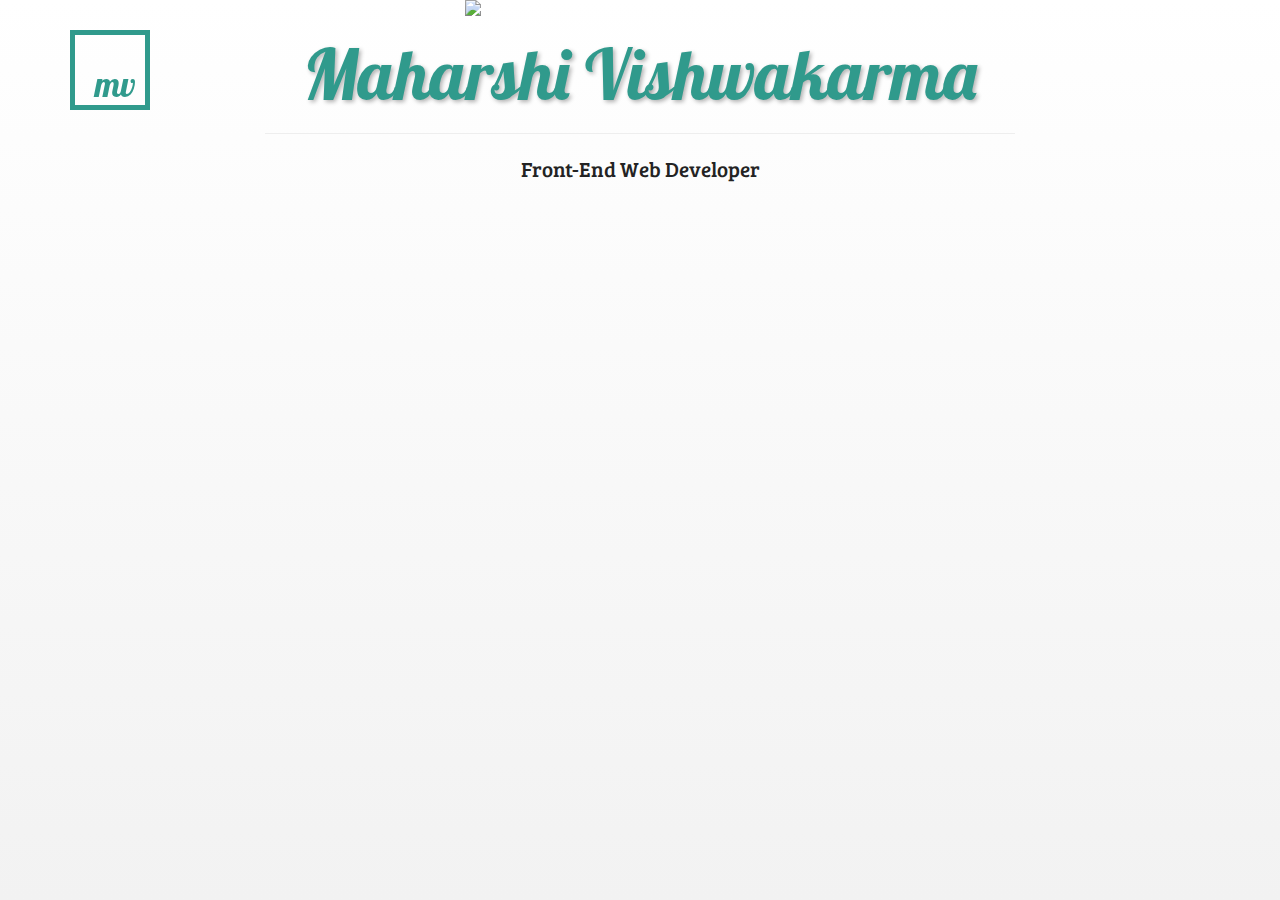
==== index.html @ 4a1d58d0 "Add files via upload" ====
<html>
<head>
	<title>Portfolio</title>

	<meta name="apple-mobile-web-app-capable" content="yes">
	<meta name="viewport" content="width=device-width, initial-scale=1, maximum-scale=1, user-scalable=no">

	<link href="https://fonts.googleapis.com/css?family=Lobster" rel="stylesheet">
	<link href="https://fonts.googleapis.com/css?family=Abril+Fatface|Anton|Bree+Serif|Lobster+Two:700i|Playfair+Display|Quicksand" rel="stylesheet">
	<link rel="stylesheet" type="text/css" href="https://maxcdn.bootstrapcdn.com/bootstrap/3.3.7/css/bootstrap.min.css">
	<link rel="stylesheet" href="animate.css">
	<link rel="stylesheet" type="text/css" href="main.css">
	<link rel="stylesheet" href="https://cdnjs.cloudflare.com/ajax/libs/font-awesome/4.7.0/css/font-awesome.min.css">

	<script type="text/javascript" src="https://maxcdn.bootstrapcdn.com/bootstrap/3.3.7/js/bootstrap.min.js"></script>


</head>
<body ng-app="showcase">
<section>
	<nav class="navigation">
		<div class="container">
			<span id="logo"><h1>mv</h1></span>
			<div id="links">
				<ul>

					<a href="index.html"><li><i class="fa fa-home fa-2x"></i><br>Home</li></a>
					<a href="about.html"><li><i class="fa fa-id-badge fa-2x"></i><br>About</li></a>
					<a href="projects.html"><li><i class="fa fa-gears fa-2x"></i><br>Projects</li></a>
					<a href="photos.html"><li><i class="fa fa-camera fa-2x"></i><br>Clicks</li></a>
					<a href="contact.html"><li><i class="fa fa-handshake-o fa-2x"></i><br>Contact</li></a>

				</ul>
			</div>
		</div>
	</nav>


</section>

<ng-view></ng-view>

<section id="header">
	<div class="row">
		<div class=" col-lg-12 col-xs-12 col-sm-12 " >
			<section id="image-intro">
				<img src="images/sample.png">
			</section>

			<section id="text-border">
				<h1 class="animated FadeIn">Maharshi Vishwakarma</h1>
				<hr width="60%">
				<p class="animated ZoomIn">Front-End Web Developer</p>
			</section>
		</div>
	</div>
</section>
<section id="workspace">

</section>

<script src="https://ajax.googleapis.com/ajax/libs/jquery/3.2.1/jquery.min.js"></script>
<script src="js/main.js" type="text/javascript"></script>


</body>
</html>
---- main.css ----
.row{
	margin: 0;
}

/*nav tile styling*/
a:focus{
color: #ffffff;
text-decoration: none;
}
a:hover{
	color: #ffffff;
	text-decoration: none;
}

#links {
	position: fixed;
	z-index: 2;
	margin-top: 128px;
	margin-left: -40px;
	display: none;
}
#links ul{
	list-style: none;
}
#links li{
	cursor: pointer;
	display: block;
	border: 2px solid #fff;
	color: #f2f2f2;
	width: 80px;
	height: 80px;
	padding-top: 20px;
	text-align: center;
	margin-top: 5px;
	box-shadow: 5px 5px 8px rgba(0,0,0,0.3) ;
	text-decoration: none;
}

#links li:nth-child(1){
	background-color:#309a8c;
}

#links a li {
	text-decoration: none;

}
#logo{
	width: 80px;
	height: 80px;
	border: 5px solid #309a8c;
	margin-top: 30px;
	position: fixed;
	z-index: 3;
	cursor: pointer;

}

#logo:hover{
	animation: revolveborder 0.5s ease;
}

@keyframes revolveborder {
	100%{-ms-transform: rotate(360deg); /* IE 9 */
		-webkit-transform: rotate(360deg); /* Safari */
		transform: rotate(360deg);
	}
}

#logo h1{
	font-family: Lobster;
	font-size: 2.5em;
	margin: 0 auto;
	width: 100%;
	color: #309a8c;
	padding: 30px 20px;
}

/*header styling */

#header{

	background:#ffffff ;  /* fallback for old browsers */
	background: -webkit-linear-gradient(to top, #ffffff, #f2f2f2);  /* Chrome 10-25, Safari 5.1-6 */
	background: linear-gradient(to bottom, #ffffff, #f2f2f2); /* W3C, IE 10+/ Edge, Firefox 16+, Chrome 26+, Opera 12+, Safari 7+ */
	background-size: cover;
	width: 100%;
	height: 100%;
	background-position:center;
	position: absolute;
	color: #232323;
}

#header #image-intro img{
	margin-left: 450px;
}

#header h1 {
	
	font-family: 'Lobster', serif;
	text-align: center;
	font-size: 5em;
	color: #309a8c;
	animation-duration:2s;
	text-shadow: 2px 2px 4px rgba(0,0,0,0.3) ;
}

#header p{
	text-align: center;
	font-family: 'Bree Serif', sans-serif;
	font-size: 1.5em;
	animation-duration:1s;
	animation-delay:1s;
}




/*header tile styling end*/

/*about tile styling*/
.about{
	height: 110%;
	max-width: 100%;
	background-color:#660033;
	padding-top: 0.3em;
	color: #ffffff;

}

.about .about-text{
	margin-left: 35%;
}
.about .row{
	margin:0;

}
#fblink{
	height:210px;
	padding-top: 80px;
	animation-delay: 0.2s;
	color: #FFFFCC;
}

#fblink a{
	text-decoration: none;
	color: #ffffff;
}

#bblink a{
	text-decoration: none;
	color: #ffffff;
}

#inlink a{
	text-decoration: none;
	color: #ffffff;
}

#inlink{
	animation-delay: 0.4s;
}
#fblink:hover{
	height:210px;
	padding-top: 80px;
	cursor: pointer;

}

#heart{
	animation-delay: 2s;
	animation-iteration-count: infinite;
}

.about .col-lg-1{
	background-color: darkcyan;
	height: 140px;
	text-align: center;
	padding-top: 50px;
}
.about .col-lg-2{
	 background-color: #C70039;
	 text-align: center;
		height: 140px;
	padding-top: 40px;
 }

.about #line{
	background-color: coral;
	text-align: center;
	height: 210px;
	padding-top: 50px;
	animation-duration: 0.9s;
	animation-timing-function: ease-out;
}
.about .col-lg-6{
	background-color: #309a8c;
	padding: 50px;
	text-align: center;
}

.about .col-lg-4{
	background-color: #FFFFCC;
	color: #996666;
	padding: 50px;
	text-align: center;
}

.about .col-lg-5{
	background-color: #999966;
	padding-top: 50px;
	text-align: center;
	height: 140px;
}
.about  #aboutme-intro{

	padding-top: 120px;
	height: 210px;
	text-align: center;
}
.about .col-lg-7{

	padding: 50px;
	text-align: center;
}

/*about tile styling end*/

/*parallax styling*/

/*parallax styling end*/

/*skills tile styling*/

#desktop .container{
	background: url("images/desktop.png") no-repeat;
	background-size: contain;
	background-position: center;
	max-width: 100%;
	height: 637px;
	margin: 0 auto;
	animation-delay: 0.5s;
}


.slide-wrapper{
	width: 670px;
	margin-left: 235px;
	margin-top: 100px;

}
#homepage-feature .item {
	overflow: hidden;
	height: 380px;
	background-color: transparent;
	background-size: cover;
}
#homepage-feature > .carousel-control {
	width: 30px;
	font-size: 40px;
	color: #fff;
	text-shadow: none;
	filter: none;
	opacity: 1;
}
#homepage-feature > .carousel-control span {
	position: absolute;
	top: 50%;
	margin-top: -30px;
	width: 100%;
	text-align: center;
	display: block;

}

.carousel-inner h1{
	font-family: 'Lobster', serif;
}
/*about tile styling end*/

/*skills tile styling*/

.contact{
	height: 100%;
	background: rgb(48,48,48);
	background-attachment: fixed;
	padding-bottom: 50px;
}

.contact h1{
	font-family: 'Playfair Display', serif;
	text-align: center;
	font-size: 5em;
	color: rgb(245,245,245);
	padding-top: 0.2em;
}

.box{
	margin-top: 3em;
	border: 1px solid rgba(180,180,180,0.8);
	border-radius: 3em;
	height: 30em;
	box-shadow: 3px 0.6px black;
}


.message{
	font-size: 2em;
	padding: 2em;
	color: rgb(248,248,248);
	font-family: 'Bree Serif', sans-serif;
}

 
 .box .form-group input{
	text-align: center;
	font-family: 'Bree Serif', sans-serif;
	background-color: rgb(48,48,48);
	border:none;
	border-bottom: 2px solid rgb(245,245,245);
	width: 30%;
    /*padding: 12px 80px;*/
    margin: 8px 10% 0 60%;
    color: rgb(245,245,245);
    outline:none;
    font-size: 1em;
}


.form-group button{
	text-align: center;
	font-family: "Quicksand",sans-serif;
	background: transparent;
	margin-left: 73%;
	margin-top: 3%;
	color: rgb(240,240,240);
	border:2px solid white;
	border-radius: 100px;
}

#gallery{
	padding: 30px;

}

.gallery .col-lg-9 {
	/* Prevent vertical gaps */
	background-color: #f2f2f2;
	line-height: 0;
	display: inline-block;
	-webkit-column-count: 5;
	-webkit-column-gap:   0px;
	-moz-column-count:    5;
	-moz-column-gap:      0px;
	column-count:         3;
	column-gap:           0px;
	padding: 30px;
	box-shadow: 2px 2px 16px rgba(0,0,0,0.6);
}

.gallery img {
	/* Just in case there are inline attributes */
	width: 100% !important;
	height: auto !important;
	border-right: #ffffff 3px solid;
	border-top: #ffffff 3px solid;
	animation: 1s ease;
}
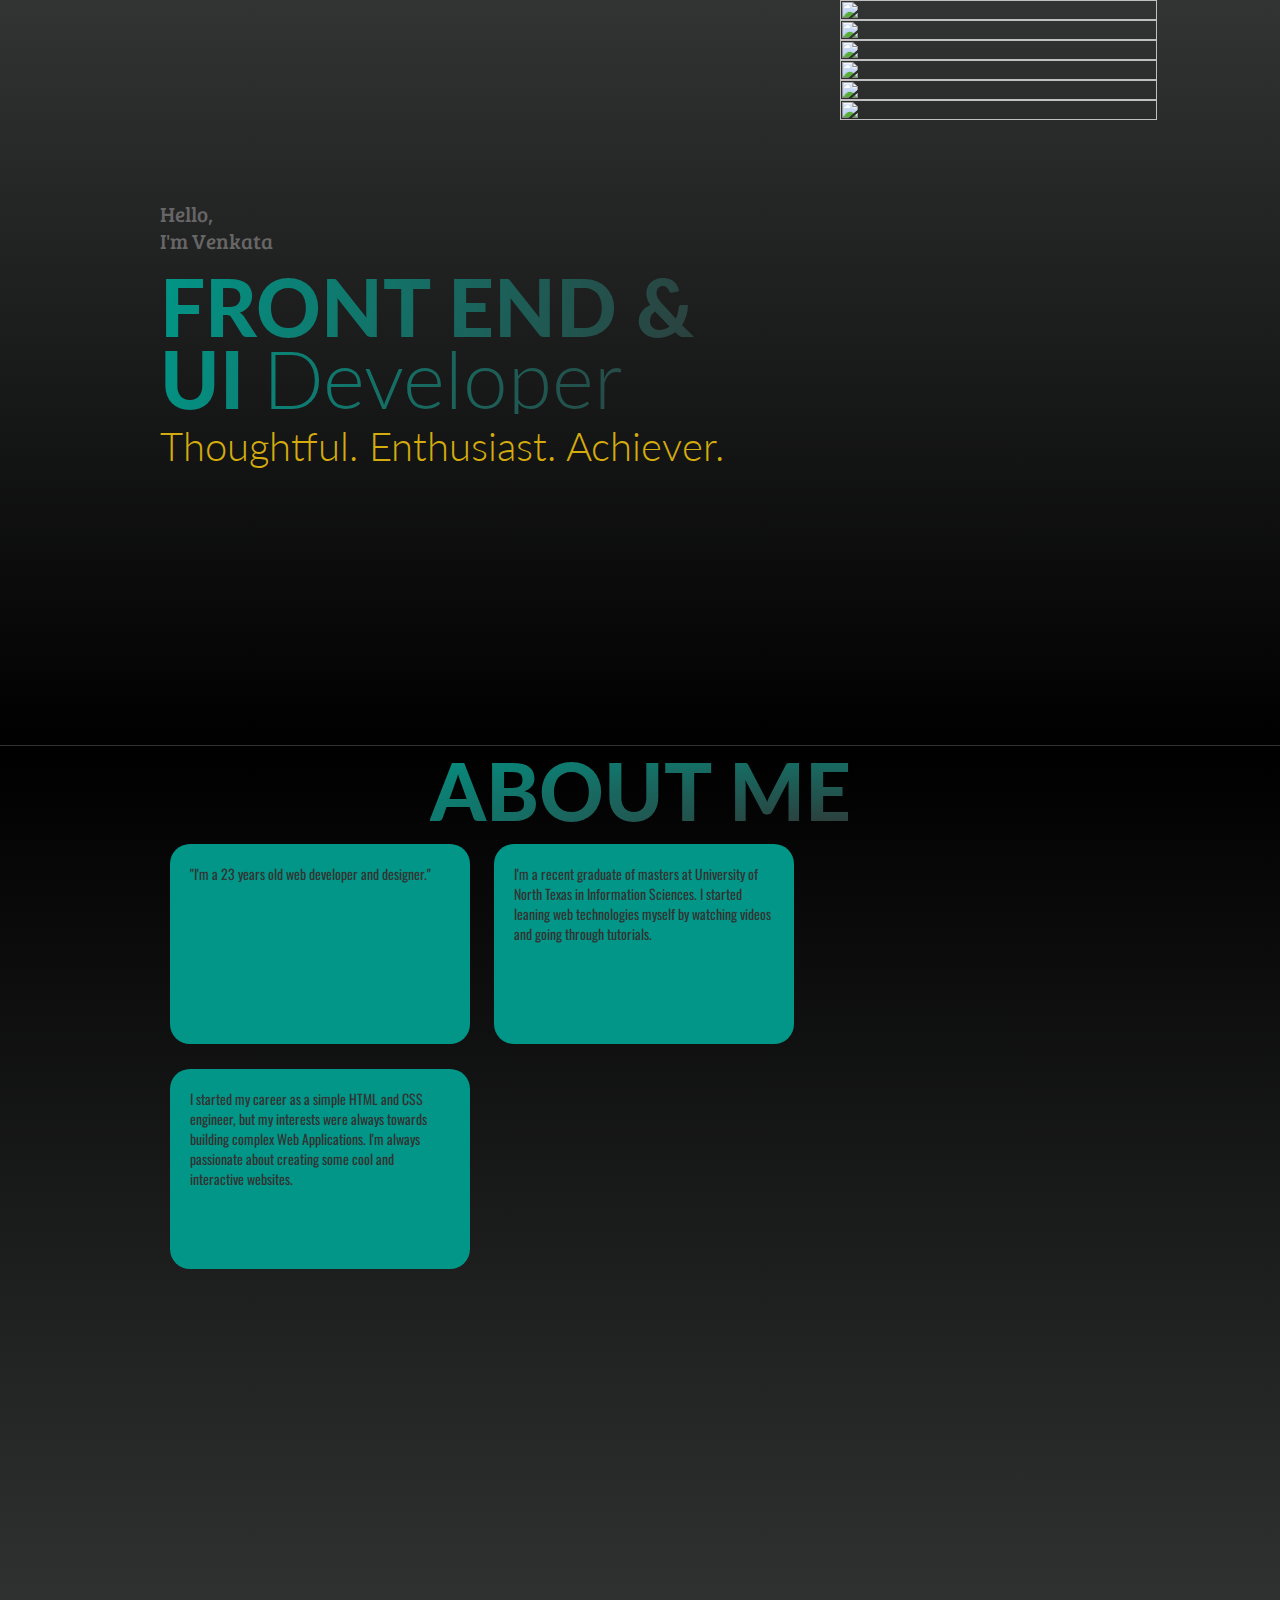
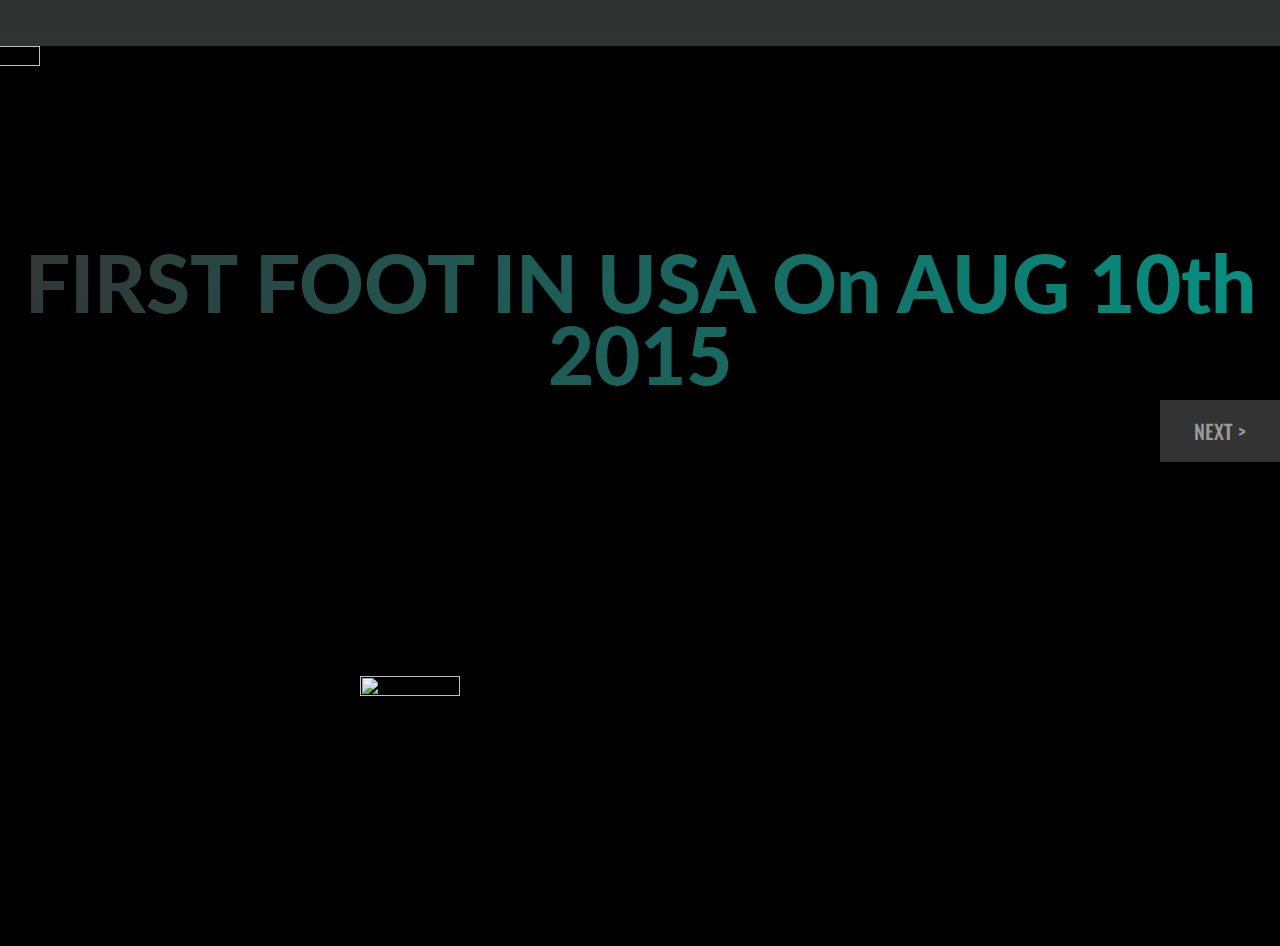
==== commit e314f699: "new look to the UI" ====
--- a/index.html
+++ b/index.html
@@ -6,61 +6,126 @@
 	<meta name="viewport" content="width=device-width, initial-scale=1, maximum-scale=1, user-scalable=no">
 
 	<link href="https://fonts.googleapis.com/css?family=Lobster" rel="stylesheet">
-	<link href="https://fonts.googleapis.com/css?family=Abril+Fatface|Anton|Bree+Serif|Lobster+Two:700i|Playfair+Display|Quicksand" rel="stylesheet">
+	<link href="https://fonts.googleapis.com/css?family=Abril+Fatface|Lato:900|Lato:300|Anton|Bree+Serif|Lobster+Two:700i|Roboto:300|Dosis|Playfair+Display|Oswald|Quicksand" rel="stylesheet">
 	<link rel="stylesheet" type="text/css" href="https://maxcdn.bootstrapcdn.com/bootstrap/3.3.7/css/bootstrap.min.css">
 	<link rel="stylesheet" href="animate.css">
 	<link rel="stylesheet" type="text/css" href="main.css">
 	<link rel="stylesheet" href="https://cdnjs.cloudflare.com/ajax/libs/font-awesome/4.7.0/css/font-awesome.min.css">
-
+	<script src="https://cdnjs.cloudflare.com/ajax/libs/parallax/3.1.0/parallax.min.js"></script>
 	<script type="text/javascript" src="https://maxcdn.bootstrapcdn.com/bootstrap/3.3.7/js/bootstrap.min.js"></script>
-
+	<script type="text/javascript" src="https://cdnjs.cloudflare.com/ajax/libs/jquery/3.3.1/jquery.min.js"></script>
 
 </head>
 <body ng-app="showcase">
-<section>
-	<nav class="navigation">
-		<div class="container">
-			<span id="logo"><h1>mv</h1></span>
-			<div id="links">
-				<ul>
+<ng-view></ng-view>
 
-					<a href="index.html"><li><i class="fa fa-home fa-2x"></i><br>Home</li></a>
-					<a href="about.html"><li><i class="fa fa-id-badge fa-2x"></i><br>About</li></a>
-					<a href="projects.html"><li><i class="fa fa-gears fa-2x"></i><br>Projects</li></a>
-					<a href="photos.html"><li><i class="fa fa-camera fa-2x"></i><br>Clicks</li></a>
-					<a href="contact.html"><li><i class="fa fa-handshake-o fa-2x"></i><br>Contact</li></a>
+<div id="header">
+	<div id="name" data-depth="0.0">
+				<p>Hello,</p>
+				<p> I'm Venkata</p>
+				<h1>FRONT END & UI <span>developer</span></h1>
+				<h5>Thoughtful. Enthusiast. Achiever.</h5>
+	</div>
+	<div data-relative-input="true" id="scene">
+		
+		<div data-depth="0.3"><img src="images/new_0000_Layer-2.png"></div>
+		<div data-depth="0.1"><img src="images/new_0002.png"></div>
+		<div data-depth="0.1"><img src="images/iphone.png"></div>
+		<div data-depth="0.6"><img src="images/new_0003.png"></div>
+		<div data-depth="0.4"><img src="images/new_0004.png"></div>
+		<div data-depth="0.9"><img src="images/new_0005.png"></div>
+	</div>	
+</div>
 
-				</ul>
+<div id="workspace">
+
+	<h1><span>ABOUT ME</span></h1>
+	<div class="panels">
+		<div id="panel"><span>"</span>I'm a 23 years old web developer and designer.<span>"</span></div>
+		<div id="panel">I'm a recent graduate of masters at University of North Texas in Information Sciences.  I started leaning web technologies myself by watching videos and going through tutorials.</div>
+		<div id="panel">I started my career as a simple HTML and CSS engineer, but my interests were always towards building complex Web Applications. I'm always passionate about creating some cool and interactive websites.</div>
+	</div>
+
+</div>
+
+<!-- <div id="portfolio">
+		<div class="portfolio col-md-12">
+			<div class="col-md-6">
+				<h1>Know more <span>ABOUT MY WORK</span></h1>
 			</div>
 		</div>
-	</nav>
+		<div class="col-md-12 container" id="work-tile">
+			<div class="col-md-8">
+				<img src="images/mcars.png" width="90%">
+			</div>
+			<div class="col-md-4">
+				<h2>M Cars</h2>
+				<p>Car Rental Admin Portal</p>
+			</div>
+		</div>
+		<div class="col-md-12 container" id="work-tile">
+			<div class="col-md-4">
+				<h2>GS Green</h2>
+				<p>Showcase Website for a eco-friendly Plastic bag firm</p>
+			</div>
+			<div class="col-md-8">
+				<img src="images/gsgreen.png" width="90%">
+			</div>
+		</div>
+		<div class="col-md-12 container" id="work-tile">
+			<div class="col-md-8">
+				<img src="images/linkshare.png" width="90%">
+			</div>
+			<div class="col-md-4">
+				<h2>linkshare</h2>
+				<p>Blog like application to share links between users</p>
+			</div>
+		</div>
+		<div class="col-md-12 container"  id="work-tile">
+			<div class="col-md-4">
+				<h2>Cricket Rules</h2>
+				<p>Simple Information Website about Cricket's Rules</p>
+			</div>
+			<div class="col-md-8">
+				<img src="images/cricket.png" width="90%">
+			</div>
+		</div>
+
+</div> -->
+
+<div id="portfolio">
+	<div id="airplane">
+		<img src="images/airplane.png">
+	</div>
+	<div id="graduate">
+		<img src="images/graduate.png">
+	</div>
+	<div id="firstfoot">
+		<h1>FIRST FOOT IN USA on AUG 10th 2015</h1>
+	</div>
+	<div>
+	<a><h5>NEXT ></h5></a>
+	</div>
+</div>
+
+<script src="https://ajax.googleapis.com/ajax/libs/jquery/3.2.1/jquery.min.js"></script>
+<script src="https://unpkg.com/scrollreveal/dist/scrollreveal.min.js"></script>
+<script src="js/main.js" type="text/javascript"></script>
+
+<script>
+  // Elements
+  var scene = document.getElementById('scene');
+  
+  // Pretty simple huh?
+  var parallax = new Parallax(scene);
+
+  window.sr = ScrollReveal();
+	//sr.reveal('.work',{ duration: 2000 , origin: 'top',});
+	//sr.reveal('#portfolio',{ duration:5000 ,delay: 1000});
+	sr.reveal('#work-tile',{ duration:2000 ,delay: 1000});
+  </script>
 
 
-</section>
-
-<ng-view></ng-view>
-
-<section id="header">
-	<div class="row">
-		<div class=" col-lg-12 col-xs-12 col-sm-12 " >
-			<section id="image-intro">
-				<img src="images/sample.png">
-			</section>
-
-			<section id="text-border">
-				<h1 class="animated FadeIn">Maharshi Vishwakarma</h1>
-				<hr width="60%">
-				<p class="animated ZoomIn">Front-End Web Developer</p>
-			</section>
-		</div>
-	</div>
-</section>
-<section id="workspace">
-
-</section>
-
-<script src="https://ajax.googleapis.com/ajax/libs/jquery/3.2.1/jquery.min.js"></script>
-<script src="js/main.js" type="text/javascript"></script>
 
 
 </body>
--- a/main.css
+++ b/main.css
@@ -1,122 +1,333 @@
 
-.row{
-	margin: 0;
-}
-
-/*nav tile styling*/
-a:focus{
-color: #ffffff;
-text-decoration: none;
-}
-a:hover{
-	color: #ffffff;
-	text-decoration: none;
-}
-
-#links {
-	position: fixed;
-	z-index: 2;
-	margin-top: 128px;
-	margin-left: -40px;
-	display: none;
-}
-#links ul{
-	list-style: none;
-}
-#links li{
-	cursor: pointer;
-	display: block;
-	border: 2px solid #fff;
-	color: #f2f2f2;
-	width: 80px;
-	height: 80px;
-	padding-top: 20px;
-	text-align: center;
-	margin-top: 5px;
-	box-shadow: 5px 5px 8px rgba(0,0,0,0.3) ;
-	text-decoration: none;
-}
-
-#links li:nth-child(1){
-	background-color:#309a8c;
-}
-
-#links a li {
-	text-decoration: none;
-
-}
-#logo{
-	width: 80px;
-	height: 80px;
-	border: 5px solid #309a8c;
-	margin-top: 30px;
-	position: fixed;
-	z-index: 3;
-	cursor: pointer;
-
-}
-
-#logo:hover{
-	animation: revolveborder 0.5s ease;
-}
-
-@keyframes revolveborder {
-	100%{-ms-transform: rotate(360deg); /* IE 9 */
-		-webkit-transform: rotate(360deg); /* Safari */
-		transform: rotate(360deg);
-	}
-}
-
-#logo h1{
-	font-family: Lobster;
-	font-size: 2.5em;
-	margin: 0 auto;
-	width: 100%;
-	color: #309a8c;
-	padding: 30px 20px;
-}
-
+/*----------------------------------------------------*/
 /*header styling */
+@media (min-width: 1030px) and (max-width: 1550px) {
+	
+body{
+margin: 0;
+}
 
 #header{
-
-	background:#ffffff ;  /* fallback for old browsers */
-	background: -webkit-linear-gradient(to top, #ffffff, #f2f2f2);  /* Chrome 10-25, Safari 5.1-6 */
-	background: linear-gradient(to bottom, #ffffff, #f2f2f2); /* W3C, IE 10+/ Edge, Firefox 16+, Chrome 26+, Opera 12+, Safari 7+ */
+	background: linear-gradient(#323333, #000000)	;
 	background-size: cover;
 	width: 100%;
-	height: 100%;
 	background-position:center;
-	position: absolute;
-	color: #232323;
-}
-
-#header #image-intro img{
-	margin-left: 450px;
+	position:relative;
+	color: #666666;
+	display: flex;
 }
 
 #header h1 {
-	
-	font-family: 'Lobster', serif;
-	text-align: center;
+	font-family: playfair display;
 	font-size: 5em;
-	color: #309a8c;
+	margin-left: 1.5em;
+	color: rgba(255,0,0,1);
 	animation-duration:2s;
-	text-shadow: 2px 2px 4px rgba(0,0,0,0.3) ;
+	/*text-shadow: 2px 2px 4px rgba(0,0,0,0.3) ;*/
 }
 
 #header p{
-	text-align: center;
 	font-family: 'Bree Serif', sans-serif;
 	font-size: 1.5em;
 	animation-duration:1s;
 	animation-delay:1s;
 }
 
-
-
-
-/*header tile styling end*/
+#scene {
+	width: 100%;
+	position: relative;
+	overflow: hidden;
+	overflow-y: hidden; 
+	height: 100%;
+	margin-left: -10%;
+}
+
+#scene img{
+	width: 70%;
+	margin-left: 32%;
+}
+
+#name{
+	/*text-align: center;*/
+	padding-top: 15%;
+	padding-left: 7%;
+	padding-bottom: 10%;
+	width: 100%;
+
+
+	margin-top: 1em;
+	margin-left: 5em;
+	margin-bottom: 10em;
+
+	/*font-family: Oswald;*/
+}
+
+#name h1{
+	font-family: Lato;
+	font-weight: 900;
+	font-size: 80px;
+	margin-left: 0;
+	color: #5DADE2  ;
+	text-transform: capitalize;
+	line-height: 90%;
+	background: -webkit-linear-gradient(bottom right, #323433, #019687);
+	-webkit-background-clip: text;
+	-webkit-text-fill-color: transparent;
+}
+
+#name p{
+	line-height: 80%
+}
+
+#name h1 span{
+	background: none;
+	font-family: Lato;
+	font-weight: 300;
+	font-size: 80px;
+	margin-left: 0;
+	color: #D4AC0D  ;
+	text-transform: capitalize;
+
+}
+
+#name h5{
+	font-family: Lato;
+	font-weight: 300;
+	font-size: 40px;
+	margin-left: 0;
+	color: #D4AC0D;
+	text-transform: capitalize;
+
+}
+
+
+#workspace{
+	background: linear-gradient(#000000, #323333);
+	height: 100%;
+}
+
+#workspace h1{
+	font-weight: 300;
+	font-family: Lato;
+	font-size: 15px;
+	margin:0;
+}
+
+#workspace h1 span{
+	height: 600px;
+	font-weight: 900;
+	font-family: Lato;
+	font-size: 25px;
+	color: #666666 ;
+	font-size: 80px;
+	background: -webkit-radial-gradient(bottom right, #323433, #019687);
+	-webkit-background-clip: text;
+	-webkit-text-fill-color: transparent;
+	/*text-shadow: 4px 4px 2px #111111;*/
+}
+
+#workspace p{
+	font-size: 20px;
+	font-family: Roboto;
+	line-height: 35px;
+	font-weight: 100;
+
+}
+
+.panels{
+	margin: 0 auto;
+	width: 75%;
+	height: 80%;
+}
+
+#panel{
+	width: 300px;
+	height:200px;
+	background: #019687;
+	color: #323333;
+	overflow: hidden;
+	display: inline-block;
+	margin: 10px;
+	padding: 20px;
+	border-radius: 20px;
+	font-family: Oswald;
+}
+
+
+
+
+.about_content{
+	margin-top: 30px;
+	color: #666666;
+}
+
+.social a{
+	float: right;
+}
+.social img{
+	float: right;
+
+}
+
+#portfolio{
+	background-image: URL('images/mountains.png');
+	background-color: #000000;
+	height: 600px;
+	width: 100%;
+}
+
+#portfolio h1{
+	font-weight: 300;
+	font-family: Lato;
+	font-size: 15px;
+	text-align: center;
+}
+
+#portfolio{
+	position: relative;
+	height: 100vh;
+}
+#portfolio img{
+	width: 100%;
+}
+
+#portfolio h1 span{
+	height: 600px;
+	font-weight: 900;
+	font-family: Lato;
+	font-size: 25px;
+	color: #5DADE2 ;
+}
+
+#portfolio{
+	position: relative;
+}
+
+#portfolio #airplane{
+	position: absolute;
+	width: 400px;
+	transform: translate(-360px, 0px);
+	animation: landing 6s;
+	animation-fill-mode:forwards;
+	overflow: hidden;
+	overflow-y: hidden;
+}
+
+@keyframes landing{
+	100%{
+		transform: translate(68vw,445px);
+	}
+}
+
+ #graduate{
+ 	position: absolute;
+	width: 100px;
+	height: auto;
+	z-index: 2;
+	transform: translate(360px, 70vh);
+	animation: graduate 6s;
+	overflow: hidden;
+ }
+
+/*@keyframes graduate{
+	0%{
+		opacity: 0;
+	}
+	100%{
+		opacity: 1;
+	}
+}*/
+
+.visible{
+	visibility: visible;
+}
+
+#firstfoot h1{
+	font-family: Lato;
+	font-weight: 900;
+	font-size: 80px;
+	margin-left: 0;
+	color: #5DADE2  ;
+	text-transform: capitalize;
+	line-height: 90%;
+	background: -webkit-linear-gradient(top right, #019687, #323433);
+	-webkit-background-clip: text;
+	-webkit-text-fill-color: transparent;
+	margin: 0;
+	padding-top:200px;
+}
+
+#portfolio a h5{
+	text-align: center;
+	width: 120px;
+	color: #999;
+	background-color: #333;
+	padding: 20px;
+	float:right;
+	font-family: Oswald;
+	font-size: 20px;
+}
+
+#portfolio a h5:hover{
+	color: #5DADE2;
+}
+
+
+
+
+
+#work-tile{
+	margin-top: 60px;
+}
+#work-tile h2{
+	font-family: abril fatface;
+	font-size: 50px;
+}
+
+#work-tile img{
+	box-shadow:  0 15px 6px -6px #999;
+}
+
+#edit{
+	position: absolute;
+}
+#single-edit{
+	width: 300px;
+	height: 300px;
+	background-color: #567876;
+}
+
+.scroll{
+	position: absolute;
+	top:75%;	
+	left:90%;
+	z-index: 10;
+	font-size: 8px;
+	text-align: center;
+	cursor: pointer;
+}
+
+.scroll h1{
+	font-size: 12px;
+}
+
+.abt{
+	background-color: #666666;
+	position: absolute;
+	height: 70%;
+	width: 35%;
+	z-index: 1000;
+	left: 55%;
+	top: 10%;
+}
+
+
+
+#workspace h1{
+	
+	text-align: center;
+}
+/*-----------------header tile styling end-------------------------*/
 
 /*about tile styling*/
 .about{
@@ -192,6 +403,7 @@
 	padding-top: 50px;
 	animation-duration: 0.9s;
 	animation-timing-function: ease-out;
+	font-family: 'Lobster', serif;
 }
 .about .col-lg-6{
 	background-color: #309a8c;
@@ -213,8 +425,9 @@
 	height: 140px;
 }
 .about  #aboutme-intro{
-
+	font-family: 'Lobster', serif;
 	padding-top: 120px;
+
 	height: 210px;
 	text-align: center;
 }
@@ -224,13 +437,10 @@
 	text-align: center;
 }
 
-/*about tile styling end*/
-
-/*parallax styling*/
-
-/*parallax styling end*/
-
-/*skills tile styling*/
+/*------------about tile styling end----------------------------*/
+
+
+/*-------------------------skills tile styling--------------------*/
 
 #desktop .container{
 	background: url("images/desktop.png") no-repeat;
@@ -276,9 +486,9 @@
 .carousel-inner h1{
 	font-family: 'Lobster', serif;
 }
-/*about tile styling end*/
-
-/*skills tile styling*/
+/*-----------about tile styling end-----------------*/
+
+/*------------skills tile styling------------------*/
 
 .contact{
 	height: 100%;
@@ -365,4 +575,6 @@
 	border-right: #ffffff 3px solid;
 	border-top: #ffffff 3px solid;
 	animation: 1s ease;
+}
+
 }